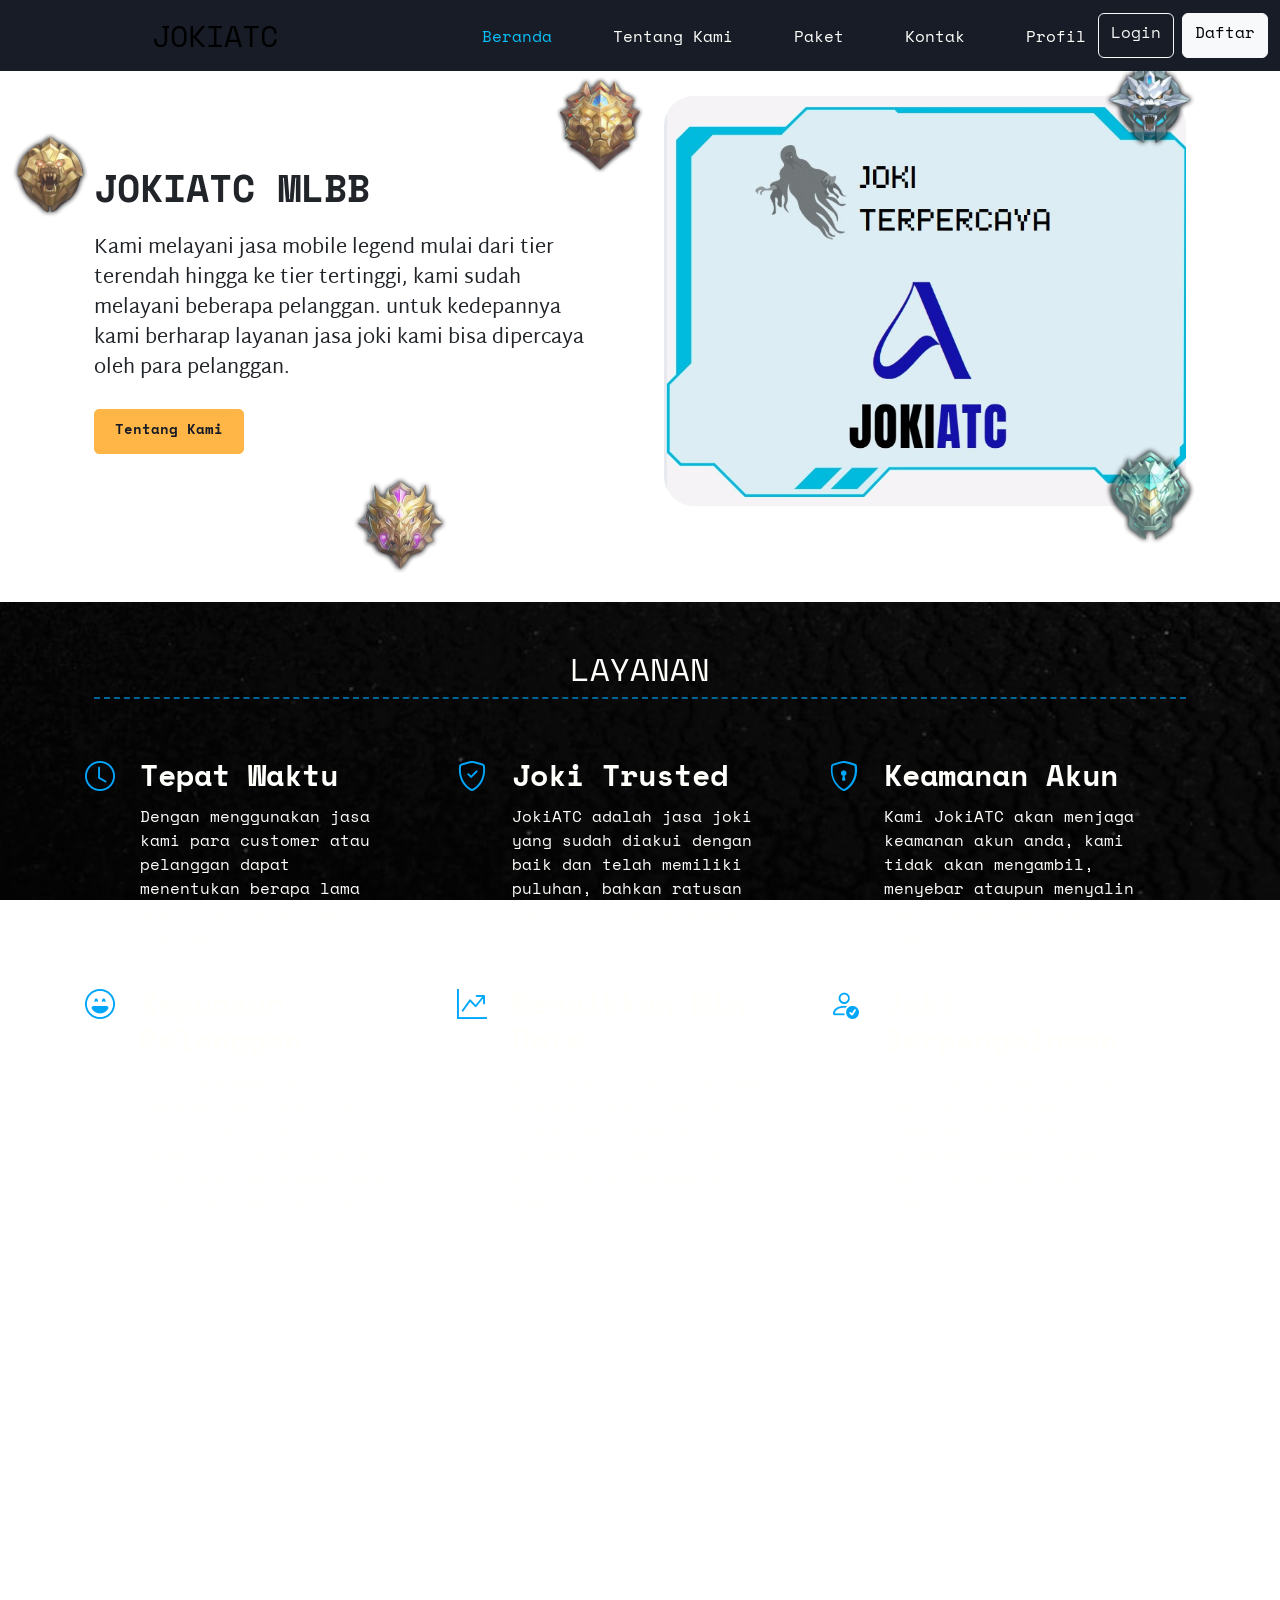
==== index.html @ 7539f798 "first commit" ====
<!DOCTYPE html>
<html lang="en">
  <head>
    <!-- Required meta tags -->
    <meta charset="utf-8" />
    <meta name="viewport" content="width=device-width, initial-scale=1" />
    <!-- Primary Meta Tags -->
<title>JokiATC Website</title>
<meta name="title" content="JokiATC Website">

    <!-- Favicon -->
    <link rel="icon" type="image/x-icon" href="./img/ATc.png">

    <!-- Font -->
    <link href="https://fonts.googleapis.com/css2?family=Lato&display=swap" rel="stylesheet">
    <link href="https://fonts.googleapis.com/css2?family=Space+Mono:wght@400;700&display=swap" rel="stylesheet">
    <link href="https://fonts.googleapis.com/css2?family=Martel+Sans:wght@300;400;600;700&display=swap" rel="stylesheet">

    <!-- Icon -->
    <link
      rel="stylesheet"
      href="https://cdn.jsdelivr.net/npm/bootstrap-icons@1.7.2/font/bootstrap-icons.css"
    />

    <!-- My CSS -->
    <link rel="stylesheet" href="./main.css" />

    <!-- Vendor CSS -->
    <link href="https://unpkg.com/aos@2.3.1/dist/aos.css" rel="stylesheet">
    <link
      rel="stylesheet"
      href="https://unpkg.com/swiper/swiper-bundle.min.css"
    />

    <!-- Bootstrap CSS -->
    <link href="https://cdn.jsdelivr.net/npm/bootstrap@5.1.3/dist/css/bootstrap.min.css" rel="stylesheet" integrity="sha384-1BmE4kWBq78iYhFldvKuhfTAU6auU8tT94WrHftjDbrCEXSU1oBoqyl2QvZ6jIW3" crossorigin="anonymous">

    <title>JokiATC Website</title>
  </head>
  <body>
    <button onclick="topFunction()" id="myBtn" title="Go to top"><i class="bi bi-hand-index-fill"></i></button>
    <script>
      //Get the button
      var mybutton = document.getElementById("myBtn");
      
      // When the user scrolls down 400px from the top of the document, show the button
      window.onscroll = function() {scrollFunction()};
      
      function scrollFunction() {
        if (document.body.scrollTop > 400 || document.documentElement.scrollTop > 400) {
          mybutton.style.display = "block";
        } else {
          mybutton.style.display = "none";
        }
      }
      
      // When the user clicks on the button, scroll to the top of the document
      function topFunction() {
        document.body.scrollTop = 0;
        document.documentElement.scrollTop = 0;
      }
      </script>
    <!-- Navbar -->
    <nav class="navbar navbar-expand-lg fixed-top">
      <div class="container-fluid">
        <a class="navbar-brand" href="#" onclick="topFunction">JokiATC</a>
        <button
          class="navbar-toggler"
          type="button"
          data-bs-toggle="collapse"
          data-bs-target="#navbarSupportedContent"
          aria-controls="navbarSupportedContent"
          aria-expanded="false"
          aria-label="Toggle navigation"
        >
          <span class="navbar-toggler-icon">
            <i class="bi bi-list"></i>
          </span>
        </button>
        <div class="collapse navbar-collapse" id="navbarSupportedContent">
          <ul class="navbar-nav me-auto mb-2 mb-lg-0">
            <li class="nav-item">
              <a class="nav-link active" aria-current="page" href="index.html"
                >Beranda</a
              >
            </li>
            <li class="nav-item">
              <a class="nav-link" href="about.html">Tentang Kami</a>
            </li>
            <li class="nav-item">
              <a class="nav-link" href="paket.html">Paket</a>
            </li>
            <li class="nav-item">
              <a class="nav-link" href="#contact">Kontak</a>
            </li>
            <li class="nav-item">
              <a class="nav-link " href="profil.html">Profil</a>
            </li>
          </ul>

          <div class="d-flex">
            <a href="login.php" class="btn btn-outline-light me-2">Login</a>
            <a href="daftar.php" class="btn btn-light">Daftar</a>
          </div>
        </div>
      </div>
    </nav>
    <!-- Akhir Navbar -->

    <div class="mouse_move" style="margin-top: 45px;">
        <img
          id="img1"
          src="./img/rank/Master.png"
          alt="Rank Master"
        />
        <img
          id="img2"
          src="./img/rank/Grandmaster.png"
          alt="Rank Grandmaster"
        />
        <img
          id="img3"
          src="./img/rank/Epic.png"
          alt="Rank Epic"
        />
        <img
          id="img4"
          src="./img/rank/9ba902d29a005d4042c4095be3e6a48c.png"
          alt="Rank Legend"
        />
        <img
          id="img5"
          src="./img/rank/Mythic.png"
          alt="Rank Mythic"
        />
      </div>
  
  </div>

    <!-- Hero -->
    <section class="hero">
      <div class="container col-xxl-8 px-4 py-5">
        <div class="row flex-lg-row-reverse align-items-center g-5 py-5">
          <div class="col-10 col-sm-8 col-lg-6">
            <img
              src="./img/ATc.png"
              class="logo-img d-block mx-lg-auto img-fluid"
              alt="JokiATC Logo"
              width="700"
              height="500"
              loading="lazy"
            />
          </div>
          <div class="hero-text col-lg-6">
            <h1 class="display-5 fw-bold lh-1 mb-3">JOKIATC MLBB</h1>
            <p class="hero-sub-heading lead">
              Kami melayani jasa mobile legend mulai dari tier terendah hingga ke tier tertinggi, kami sudah melayani beberapa pelanggan. untuk kedepannya kami berharap layanan jasa joki kami bisa dipercaya oleh para pelanggan.
            </p>
            <div class="d-grid gap-2 d-md-flex justify-content-md-start">
              <a href="about.html" class="btn btn-primary">Tentang Kami</a>
            </div>
          </div>
        </div>
      </div>
    </section>
    <!-- Akhir Hero -->

    <!-- Service -->
    <section class="service">
        <div class="container px-4 py-5" id="hanging-icons">
          <div data-aos="zoom-in" data-aos-duration="1000">
            <h2 class="pb-2">Layanan</h2>
          </div>
          <div data-aos="flip-left" data-aos-duration="800">
            <div class="row g-4 py-5 row-cols-1 row-cols-lg-3">
              <div class="service-card col d-flex align-items-start">
                <div class="icon-square me-3">
                  <i class="bi bi-clock"></i>
                </div>
                <div class="service-text">
                  <h2>Tepat Waktu</h2>
                  <p>Dengan menggunakan jasa kami para customer atau pelanggan dapat menentukan berapa lama waktu joki yang anda inginkan!!!</p>
                </div>
              </div>
              <div class="service-card col d-flex align-items-start">
                <div class="icon-square me-3">
                    <i class="bi bi-shield-check"></i>
                </div>
                <div class="service-text">
                  <h2>Joki Trusted</h2>
                  <p>JokiATC adalah jasa joki yang sudah diakui dengan baik dan telah memiliki puluhan, bahkan ratusan customer atau pelanggan.</p>
                </div>
              </div>
              <div class="service-card col d-flex align-items-start">
                <div class="icon-square me-3">
                    <i class="bi bi-shield-lock"></i>
                </div>
                <div class="service-text">
                  <h2>Keamanan Akun</h2>
                  <p>Kami JokiATC akan menjaga keamanan akun anda, kami tidak akan mengambil, menyebar ataupun menyalin username dan password anda.</p>
                </div>
              </div>
              <div class="service-card col d-flex align-items-start">
                <div class="icon-square me-3">
                  <i class="bi bi-emoji-laughing"></i>
                </div>
                <div class="service-text">
                  <h2>Kepuasan Pelanggan</h2>
                  <p>Kami mengedepankan kepuasan pelanggan kami, Karena kami ingin memberikan yang terbaik untuk para pelanggan yang ingin mencoba jasa kami.</p>
                </div>
              </div>
              <div class="service-card col d-flex align-items-start">
                <div class="icon-square me-3">
                  <i class="bi bi-graph-up-arrow"></i>
                </div>
                <div class="service-text">
                  <h2>Menaikkan Win Rate</h2>
                  <p>Kami JokiATC akan menjaga keamanan akun anda, kami tidak akan mengambil, menyebar ataupun menyalin username dan password anda.</p>
                </div>
              </div>
              <div class="service-card col d-flex align-items-start">
                <div class="icon-square me-3">
                  <i class="bi bi-person-check"></i>
                </div>
                <div class="service-text">
                  <h2>Joki Berpengalaman</h2>
                  <p>Kami Jokizy akan menjaga keamanan akun anda, kami tidak akan mengambil, menyebar ataupun menyalin username dan password anda.</p>
                </div>
              </div>
            </div>
          </div>
    </section>
    <!-- Akhir Service -->

    <!-- Harga -->
    <div data-aos="zoom-in">
    <section class="harga">
        <div class="container px-4 py-5" id="hanging-icons">
            <h2 class="pb-3">Harga</h2>
            </div>
      
       <div class="container" style="padding-right: 120px;">
            <div class="row row-cols-1 row-cols-md-3 mb-3 text-center">
              <div data-aos="flip-left" data-aos-duration="500" data-aos-delay="600">
              <div class="cards col">
                <div class="card-2 card mb-3 rounded-3 shadow-sm">
                  <div class="card-header py-3">
                    <h4 class="my-0 fw-normal">Classic</h4>
                    <img src="./img/logo-mobile-legend-31251.png" class="mobile-legend-logo" alt="logo ML">
                  </div>
                  <div class="card-body">
                    <h1 class="card-title pricing-card-title">10k <small class="fw-light">/ win</small></h1>
                    <ul class="list-unstyled mt-3 mb-4">
                      <li>Free Request Hero</li>
                    </ul>
                  </div>
                </div>
              </div>
              </div>
              <div data-aos="flip-left" data-aos-duration="800" data-aos-delay="1000">
              <div class="cards col">
                <div class="card-2 card mb-3 rounded-3 shadow-sm">
                  <div class="card-header py-3">
                    <h4 class="my-0 fw-normal">Mythic Grading</h4>
                    <img src="./img/logo-mobile-legend-31251.png" class="mobile-legend-logo" alt="logo ML">
                  </div>
                  <div class="card-body">
                    <h1 class="card-title pricing-card-title">120k <small class="fw-light"> / full </small></h1>
                    <ul class="list-unstyled mt-3 mb-4">
                      <li>Best Seller</li>
                    </ul>
                  </div>
                </div>
              </div>
            </div>
            <div data-aos="flip-left" data-aos-duration="1100" data-aos-delay="1300">
              <div class="cards col">
                <div class="card-2 card mb-3 rounded-3 shadow-sm">
                  <div class="card-header py-3">
                    <h4 class="my-0 fw-normal">MRO</h4>
                    <img src="./img/logo-mobile-legend-31251.png" class="mobile-legend-logo" alt="logo ML">
                  </div>
                  <div class="card-body">
                    <h1 class="card-title pricing-card-title">200k<small class="fw-light"> / champion</small></h1>
                    <ul class="list-unstyled mt-3 mb-4">
                      <li>30 users included</li>
                    </ul>
                  </div>
                </div>
                </div>
              </div>
              <a href="paket.html" class="btn btn-outline-primary">Lihat Paket Lainnya</a>
            </div>
       </div>
    </section>
    <!-- Akhir Harga -->

    <!-- Testimonials -->
    <section class="testi">
      <div class="mouse_move">
        <img
      id="img6"
      src="./img/hero/f9108c0668757c0dc721b4c924a9b91d-removebg-preview.png"
      alt="Skin Selena Thunder"
    />
        <img
      id="img7"
      src="./img/hero/lunox.png"
      alt="Skin Lunox"
    />
        <img
      id="img8"
      src="./img/hero/mobile_legends_kimmy_transparent__charge_leader_by_b_la_ze_de31z7i-fullview.png"
      alt="Skin Kimmy"
    />
      </div>
      <div class="container">
        <div class="container px-4 py-5" id="hanging-icons">
          <h2 class="testi-heading pb-3">Testimoni</h2>
          </div>

           <!-- Testimoni card -->
   
          <div class="container">
            <div class="row">
              <div class="col">
                <div class="testi-cards card" style="width: 18rem; z-index: 999;">
                  <img src="./img/testi/testi1.jpg" class="card-img-top" alt="Testimonial">
                </div>
              </div>
              <div class="col">
                <div class="testi-cards card" style="width: 18rem; z-index: 999;">
                  <img src="./img/testi/testi2.jpg" class="card-img-top" alt="Testimonial">
                </div>
              </div>
              <div class="col">
                <div class="testi-cards card" style="width: 18rem; z-index: 999;">
                  <img src="./img/testi/testi3.jpg" class="card-img-top" alt="Testimonial">
                </div>
              </div>
            </div>
          </div>
    </section>
    <!-- Akhir Testimonials -->

    <!-- Contact -->
    <section class="contact" id="contact">
      <div class="container">
        <div class="container px-4 py-5" id="hanging-icons">
          <h2 class="pb-3">Kontak</h2>
          </div>
      <div class="px-4 py-5 my-5 text-center">
        <img class="contact-logo d-block mx-auto mb-4" src="./img/profil.png" alt="Logo Jokiazy" width="72" height="57">
        <h1 class="display-5 fw-bold">Kontak Kami</h1>
        <div class="col-lg-6 mx-auto">
          <p class="lead mb-4"><i class="bi bi-envelope"></i> : ghatics@gmail.com
          <br>
          <i class="bi bi-whatsapp"></i> : <a href="https://api.whatsapp.com/send?phone=6282279923212&text=Hello+Admin">JokiATC Admin / Asnawi</a>
        </p>
        </div>
      </div>
    </section>
    <!-- Akhir Contact -->

    <!-- Footer -->
    <div class="container">
      <footer class="py-5">
    
        <div class="row">
          <div class="col-xxl-5">
            <img src="./img/payment/bca-bank-central-asia.svg" class="img-thumbnail-1" alt="Logo Bank BCA">
            <img src="./img/payment/BRI_2020.svg.png" class="img-thumbnail-2" alt="Logo Bank BRI">
            <img src="./img/payment/Dana.png" class="img-thumbnail-3" alt="Logo DANA">
            <img src="./img/payment/GoPay.png" class="img-thumbnail-4" alt="Logo GOPAY">
            <img src="./img/payment/Logo_ovo_purple.svg.png" class="img-thumbnail-5" alt="Logo OVO">
          </div>
        </div>
    
        <div class="d-flex justify-content-between py-4 my-4 border-top">
          <p>&copy; 2025 JokiATC. All rights reserved.</p>
          <ul class="list-unstyled d-flex">
            <p>Developed By <a class="author" href="https://www.instagram.com/gh.atics/">GH Atics</a></p>
          </ul>
        </div>
      </footer>
    </div>
    <!-- Akhir Footer -->

    <!-- Option 2: Separate Popper and Bootstrap JS -->

    <script
      src="https://cdn.jsdelivr.net/npm/@popperjs/core@2.10.2/dist/umd/popper.min.js"
      integrity="sha384-7+zCNj/IqJ95wo16oMtfsKbZ9ccEh31eOz1HGyDuCQ6wgnyJNSYdrPa03rtR1zdB"
      crossorigin="anonymous"
    ></script>
    <script
      src="https://cdnjs.cloudflare.com/ajax/libs/bootstrap/5.1.3/js/bootstrap.min.js"
      integrity="sha384-QJHtvGhmr9XOIpI6YVutG+2QOK9T+ZnN4kzFN1RtK3zEFEIsxhlmWl5/YESvpZ13"
      crossorigin="anonymous"
    ></script>

    <!-- Vendor JS -->
    <script src="https://unpkg.com/aos@2.3.1/dist/aos.js"></script>
    <script
      src="https://cdnjs.cloudflare.com/ajax/libs/jquery/3.6.0/jquery.js"
      integrity="sha512-n/4gHW3atM3QqRcbCn6ewmpxcLAHGaDjpEBu4xZd47N0W2oQ+6q7oc3PXstrJYXcbNU1OHdQ1T7pAP+gi5Yu8g=="
      crossorigin="anonymous"
      referrerpolicy="no-referrer"
    ></script>
    <script
      src="https://cdnjs.cloudflare.com/ajax/libs/jquery/3.6.0/jquery.min.js"
      integrity="sha512-894YE6QWD5I59HgZOGReFYm4dnWc1Qt5NtvYSaNcOP+u1T9qYdvdihz0PPSiiqn/+/3e7Jo4EaG7TubfWGUrMQ=="
      crossorigin="anonymous"
      referrerpolicy="no-referrer"
    ></script>
    <script src="https://unpkg.com/swiper/swiper-bundle.min.js"></script>

    <!-- Initialize AOS -->
    <script>
      AOS.init();
    </script>

    <!-- Initialize Swiper -->
    <!-- <script>
      var swiper = new Swiper(".mySwiper", {
        slidesPerView: 1,
        spaceBetween: 30,
        loop: true,
        pagination: {
          el: ".swiper-pagination",
          clickable: true,
        },
        navigation: {
          nextEl: ".swiper-button-next",
          prevEl: ".swiper-button-prev",
        },
      });
    </script> -->
  </body>
</html>
---- main.css ----
* {
  margin: 0;
  padding: 0;
  box-sizing: border-box;
}

html {
  overflow-x: hidden;
  scroll-behavior: smooth;
}

/* Scrollbar */

/* width */
::-webkit-scrollbar {
  width: 10px;
}

/* Track */
::-webkit-scrollbar-track {
  background: #f1f1f1; 
}
 
/* Handle */
::-webkit-scrollbar-thumb {
  background: #6D8A96; 
}

/* Handle on hover */
::-webkit-scrollbar-thumb:hover {
  background: #5D707F; 
}

/* Akhir Scrollbar */

:root {
  --background-color: #ffffff;
  --navbar-font: "Lato", sans-serif;
  --heading-font: "Space Mono", monospace;
  --sub-heading-font: "Martel Sans", sans-serif;
}

body {
  background-color: var(--background-color) !important;
  font-family: var(--heading-font) !important;
}

/* Back to top */

#myBtn {
  display: none;
  position: fixed;
  bottom: 20px;
  right: 30px;
  z-index: 99;
  font-size: 18px;
  border: none;
  outline: none;
  background-color: #003554;
  color: white;
  cursor: pointer;
  padding: 15px;
  border-radius: 4px;
}

#myBtn:hover {
  background-color: #0582ca;
}

.bi-hand-index-fill {
  color: #fffffc;
}

/* Akhir */

/* Navbar */

.navbar {
  position: relative;
  width: 100%;
}

.navbar-expand-lg {
  background-color: #171C26;
}

.navbar-brand {
  position: relative;
  font-size: 30px !important;
  color: #fffffc;
  left: 140px;
  text-transform: uppercase;
}

.navbar-brand:hover {
  color: #0582ca;
}

.navbar-nav {
  position: relative;
  left: 320px;
  color: #fffffc;
}

.nav-item {
  margin-right: 45px;
}

.nav-link {
  color: #fffffc !important;
}

.nav-link:hover {
  color: #09C0FA !important ;
}

.active {
  color: #09C0FA !important;
  font-weight: bold;
}

@media only screen and (max-width: 500px) {
  .navbar-brand {
    position: relative;
    left: 5%;
    font-size: 22px !important;
  }
  .bi-list {
    position: relative;
    top: 5px;
    color: #fafafa !important;
  }
  .navbar .navbar-toggler:focus {
    color: #0582ca;
  }
  .nav-item {
    position: relative;
    text-align: center;
    top: 5px;
    right: 270px;
  }
}

/* AKhir Navbar */

/* Hero */

.mouse_move {
  position: absolute;
  width: 100%;
  height: 100vh;
  overflow: hidden;
  display: flex;
  justify-content: center;
  align-items: center;
  z-index: 1;
}

.mouse_move img {
  position: absolute;
  opacity: 0.8;
}

.display-5 {
  font-family: var(--heading-font) !important;
  font-size: 38px !important;
}

.hero-sub-heading {
  position: relative;
  top: 10px;
  width: 500px;
  font-family: var(--sub-heading-font) !important;
  font-weight: 500 !important;
}

#img1 {
  top: 80px;
  left: 0px;
  height: 100px;
  width: 100px;
}

#img2 {
  top: 10px;
  right: 80px;
  height: 100px;
  width: 100px;
}

#img3 {
  top: 400px;
  left: 1100px;
  width: 100px;
  height: 100px;
}

#img4 {
  top: 30px;
  left: 550px;
  width: 100px;
  height: 100px;
}

#img5 {
  top: 430px;
  left: 350px;
  width: 100px;
  height: 100px;
}

.logo-img {
  border-radius: 30px;
}

.btn-primary {
  width: 150px;
  height: 40px;
  position: relative;
  top: 20px;
  z-index: 2 !important;
  border-radius: 5px !important;
  font-size: 14px !important;
  padding-top: 8px !important;
  background-color: #FFB647 !important;
  border-color: #FFB647 !important;
  color: #171C26 !important;
  font-weight: 600 !important;
}

.btn-primary:hover {
  border-color: #bd7e20 !important;
  background-color: #bd7e20 !important;
  color: #f2f4f3 !important;
}

@media only screen and (max-width: 500px) {
  body {
    overflow-x: hidden !important;
  }
  .btn-outline-success {
    position: relative;
    top: -5px;
    left: 110px;
  }
  .mouse_move {
    display: none !important;
  }
  .logo-img {
    position: relative;
    left: 30px;
  }
  .display-5 {
    font-family: var(--heading-font) !important;
    font-size: 24px !important;
    text-align: center;
  }
  .hero-sub-heading {
    position: relative;
    top: 10px;
    width: 320px;
    font-size: 16px;
    text-align: center;
    font-family: var(--sub-heading-font) !important;
    font-weight: 500 !important;
  }
  .btn-primary {
    width: 150px;
    height: 40px;
    position: relative;
    top: 20px;
    left: 26%;
    z-index: 2 !important;
    border-radius: 5px !important;
    font-size: 14px !important;
    padding-top: 8px !important;
    background-color: #FFB647 !important;
    border-color: #FFB647 !important;
    color: #171C26 !important;
    font-weight: 600 !important;
  }
}

.service {
  background-image: url(./img/bg/photo-1550684376-efcbd6e3f031.jpg);
  background-attachment: fixed;
  background-position: center;
  background-repeat: no-repeat;
  background-size: cover;
}

.pb-2 {
  text-transform: uppercase;
  text-align: center;
  color: #fffffc;
  border-color: #006494 !important;
  border-bottom: 2px dashed #006494;
}

.service-text {
  color: #fffffc;
}

.service-text h2 {
  position: relative;
  top: 2px;
  font-size: 30px !important;
  font-weight: 600;
}

.service-text p {
  position: relative;
  top: 5px;
  width: 255px;
  font-weight: 200 !important;
}

.bi-clock {
  position: relative;
  top: -2px;
  right: 9px;
  color: #00a6fb;
  font-size: 30px;
}

.bi-shield-check {
  position: relative;
  top: -2px;
  right: 9px;
  color: #00a6fb;
  font-size: 30px;
}

.bi-shield-lock {
  position: relative;
  top: -2px;
  right: 9px;
  color: #00a6fb;
  font-size: 30px;
}

.bi-emoji-laughing {
  position: relative;
  top: -2px;
  right: 9px;
  color: #00a6fb;
  font-size: 30px;
}

.bi-graph-up-arrow {
  position: relative;
  top: -2px;
  right: 9px;
  color: #00a6fb;
  font-size: 30px;
}

.bi-person-check {
  position: relative;
  top: -2px;
  right: 9px;
  color: #00a6fb;
  font-size: 30px;
}

@media only screen and (max-width: 500px) {
  .service-card {
    position: relative;
    left: 5%;
  }
  .service-text {
    text-align: start;
  }
}

/* Akhir Service */

/* Harga */

.pb-3 {
  text-transform: uppercase;
  text-align: center;
  color: #171C26;
  border-color: #006494 !important;
  border-bottom: 2px dashed #006494 !important;
}


.mobile-legend-logo {
  width: 150px;
  filter: grayscale(100%);
}

.mobile-legend-logo:hover {
  filter: grayscale(0%);
}

.card-2 {
  background: #780206; /* fallback for old browsers */
  background: -webkit-linear-gradient(
    to right,
    #061161,
    #780206
  ); /* Chrome 10-25, Safari 5.1-6 */
  background: linear-gradient(
    to right,
    #061161,
    #780206
  ); /* W3C, IE 10+/ Edge, Firefox 16+, Chrome 26+, Opera 12+, Safari 7+ */

  border-color: #fffffc !important;
  color: #fffffc !important;
}

.card-2:hover {
  transform: translateY(-10px) !important;
  transition: 0.5s;
}


.pricing-header {
  max-width: 700px;
}

.btn-outline-primary {
  width: 300px !important;
  height: 45px !important;
  padding-top: 15px !important;
  margin-top: 30px !important;
  margin-left: 512px;
  color: #171C26 !important;
  border-color: #171C26 !important;
  font-weight: 550 !important;
}

.btn-outline-primary:hover {
  border-color: #FFB647 !important;
  background-color: #FFB647 !important;
  color: #171C26 !important;
}

@media only screen and (max-width: 500px) { 
  .cards {
    position: relative;
    left: -8%;
  }
  .btn-outline-primary {
    position: relative;
    left: -105%;
  }
}

.btn {
  min-height: 45px;
  font-weight: 400;
}

.testi {
  width: 100%;
  height: 750px;
  margin-top: 55px;
  background-image: url(./img/bg/pexels-photo-2098428.jpeg);
  background-attachment: fixed;
  background-position: center;
  background-repeat: no-repeat;
  background-size: cover;
}

.testi-heading {
  color: #fffffc !important;
}

#img6 {
  top: 200px;
  left: 1350px;
  width: 200px;
  height: 200px;
}

#img7 {
  top: 490px;
  left: -50px;
  width: 300px;
  height: 200px;
}

#img8 {
  top: 40px;
  left: 450px;
  width: 300px;
  height: 200px;
}

.swiper {
  width: 100%;
  height: 500px;
}

.swiper-slide {
  text-align: center;
  font-size: 18px;
  background: transparent;
  cursor: grab;
  display: -webkit-box;
  display: -ms-flexbox;
  display: -webkit-flex;
  display: flex;
  -webkit-box-pack: center;
  -ms-flex-pack: center;
  -webkit-justify-content: center;
  justify-content: center;
  -webkit-box-align: center;
  -ms-flex-align: center;
  -webkit-align-items: center;
  align-items: center;
}

.swiper-slide:active {
  cursor: grabbing !important;
}

.swiper-slide img {
  display: block;
  width: 100%;
  height: 100%;
  object-fit: cover;
}

.swiper {
  margin-left: auto;
  margin-right: auto;
}

.swiper-button-next {
  position: relative;
  right: 50px !important;
  color: #006494 !important;
}

.swiper-button-next:hover {
  color: #003554 !important;
  transition: 0.5s;
}

.swiper-button-prev {
  position: relative;
  left: 50px !important;
  color: #006494 !important;
}

.swiper-button-prev:hover {
  color: #003554 !important;
  transition: 0.5s;
}

.card {
  left: 58px;
}

.card-img-top {
  height: 400px !important;
}

.card-title {
  margin-top: 12px;
}

@media only screen and (max-width: 500px) { 
  .testi-cards {
    position: relative;
    width: 33vh !important;
  }
  .card-img-top {
    position: relative;
    height: 65vh !important;
  }
}

/* Akhir Testimonials */

/* Contact */

.contact-logo {
  height: 70px;
  border-radius: 100%;
}

/* Akhir Contact */

/* Footer */

.author {
 text-decoration: none;
}

.author:hover {
  color: #000000;
}

.img-thumbnail-1 {
  position: relative;
  width: 55px;
  height: 30px;
}
.img-thumbnail-2 {
  position: relative;
  width: 55px;
  margin-left: 10px;
}
.img-thumbnail-3 {
  position: relative;
  top: -3px;
  width: 75px;
  margin-left: 5px;
}
.img-thumbnail-4 {
  position: relative;
  top: 1px;
  width: 85px;
  border: none;
}
.img-thumbnail-5 {
  position: relative;
  width: 60px;
  border: none;
}

/* Akhir Footer */

/* About */

/* Akhir About */
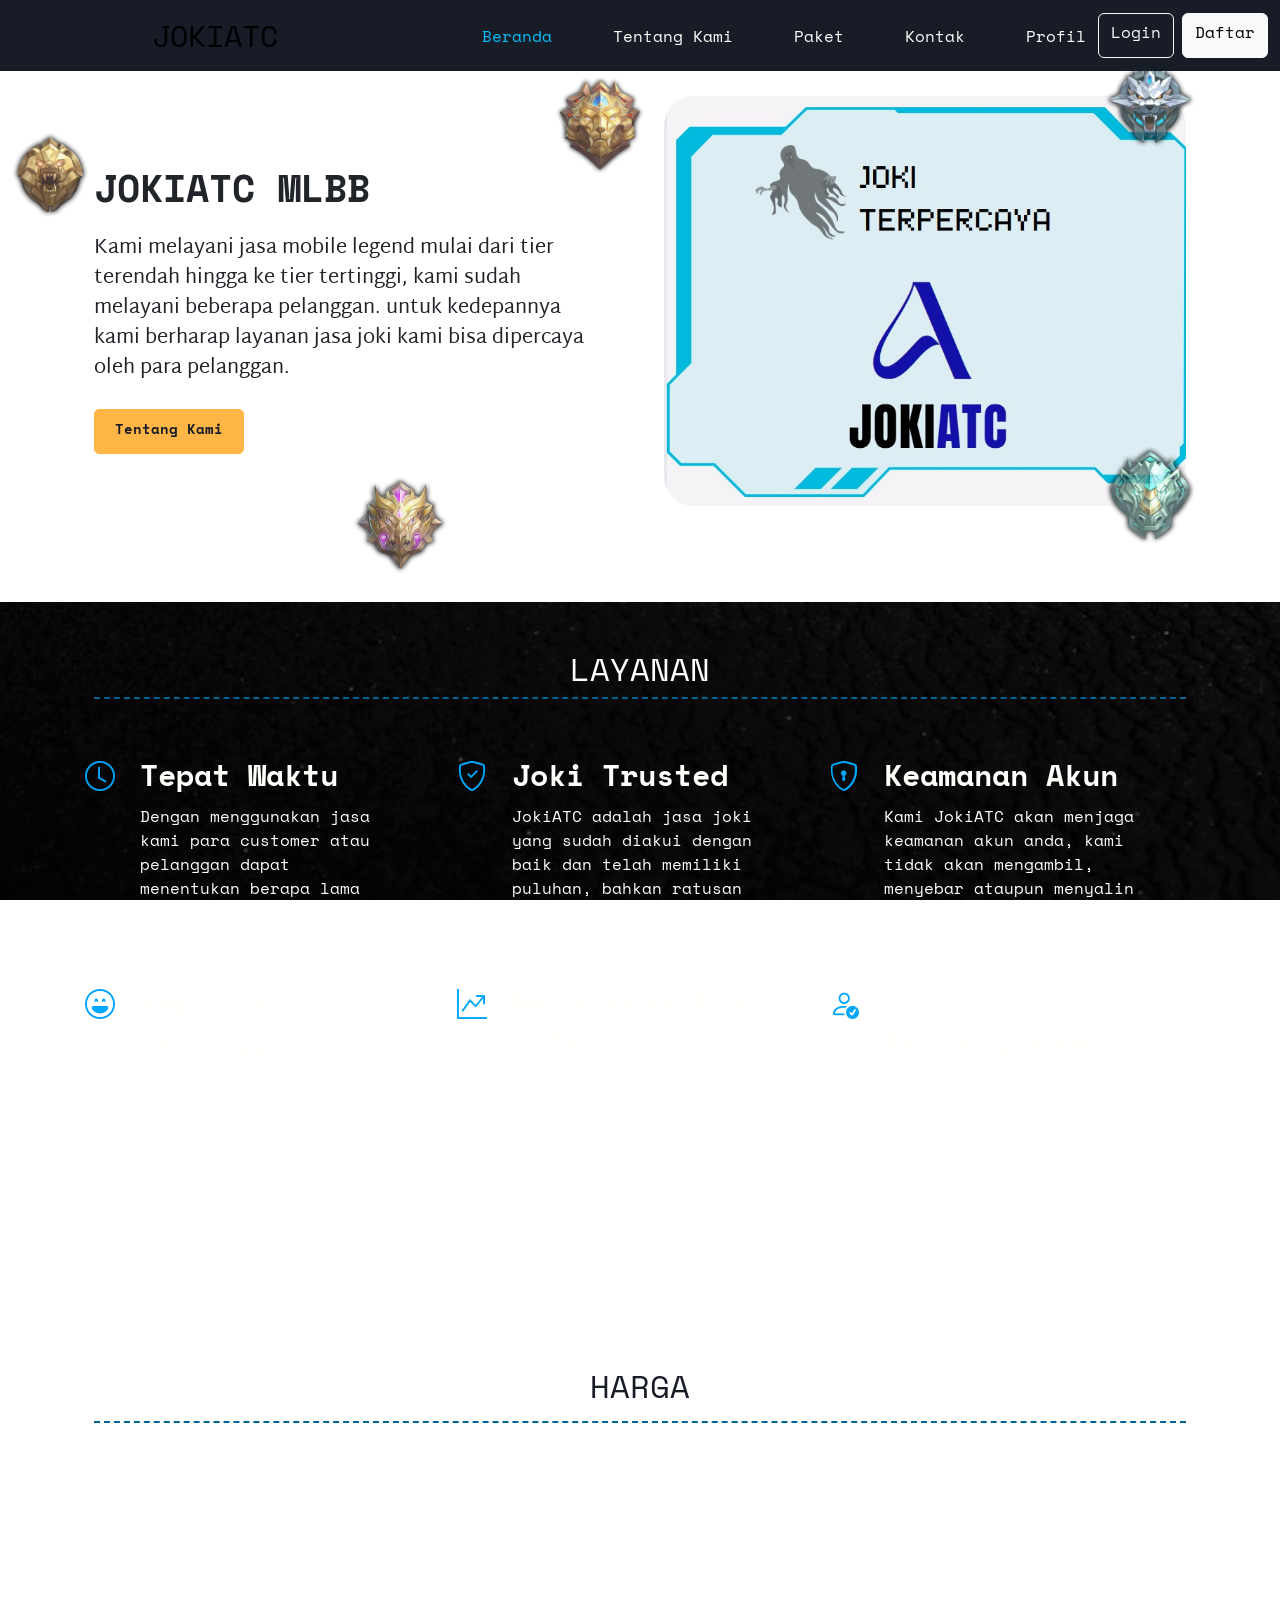
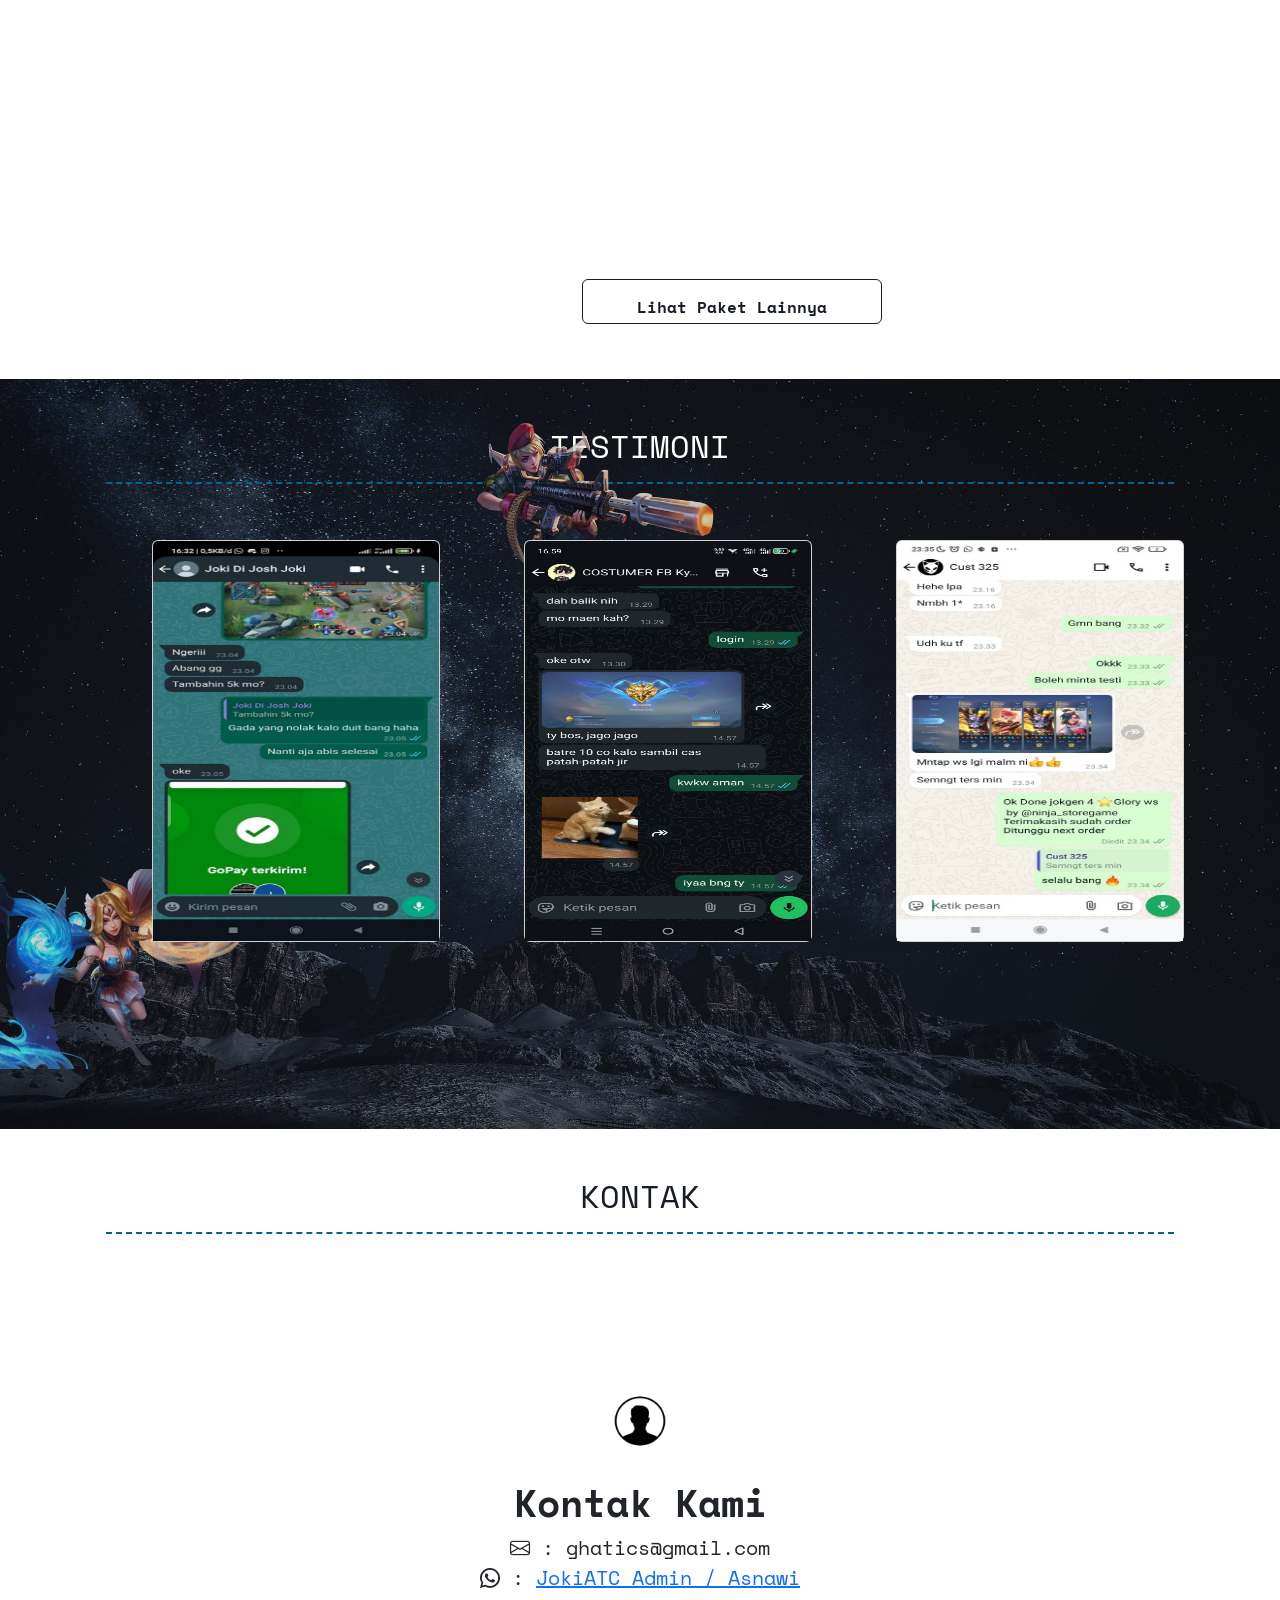
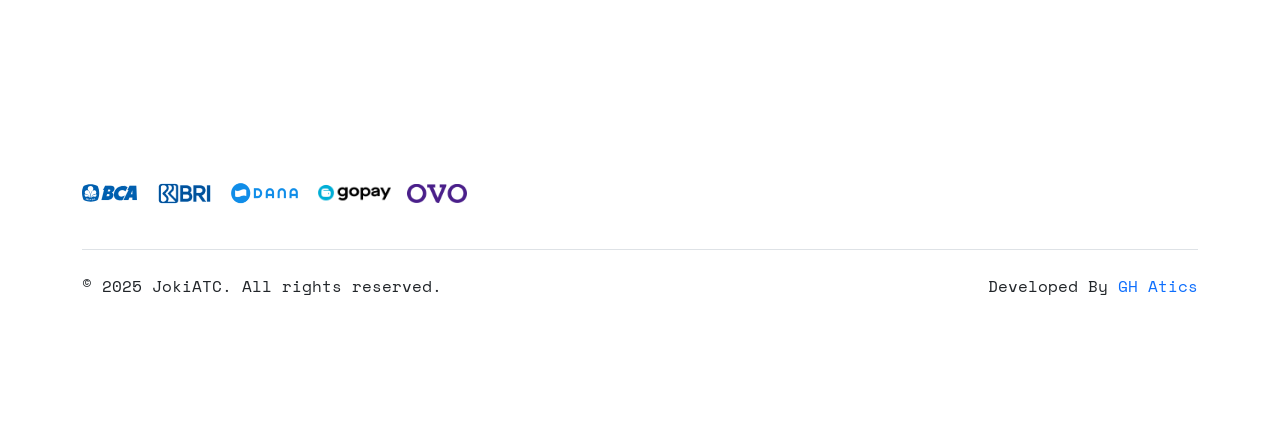
==== commit 5d6250d4: "Menambahkan Halaman Index" ====
--- a/index.html
+++ b/index.html
@@ -23,7 +23,7 @@
     />
 
     <!-- My CSS -->
-    <link rel="stylesheet" href="./main.css" />
+    <link rel="stylesheet" href="./main.css" /> 
 
     <!-- Vendor CSS -->
     <link href="https://unpkg.com/aos@2.3.1/dist/aos.css" rel="stylesheet">
@@ -94,7 +94,7 @@
               <a class="nav-link" href="#contact">Kontak</a>
             </li>
             <li class="nav-item">
-              <a class="nav-link " href="profil.html">Profil</a>
+              <a class="nav-link " href="profil.php">Profil</a>
             </li>
           </ul>
 
